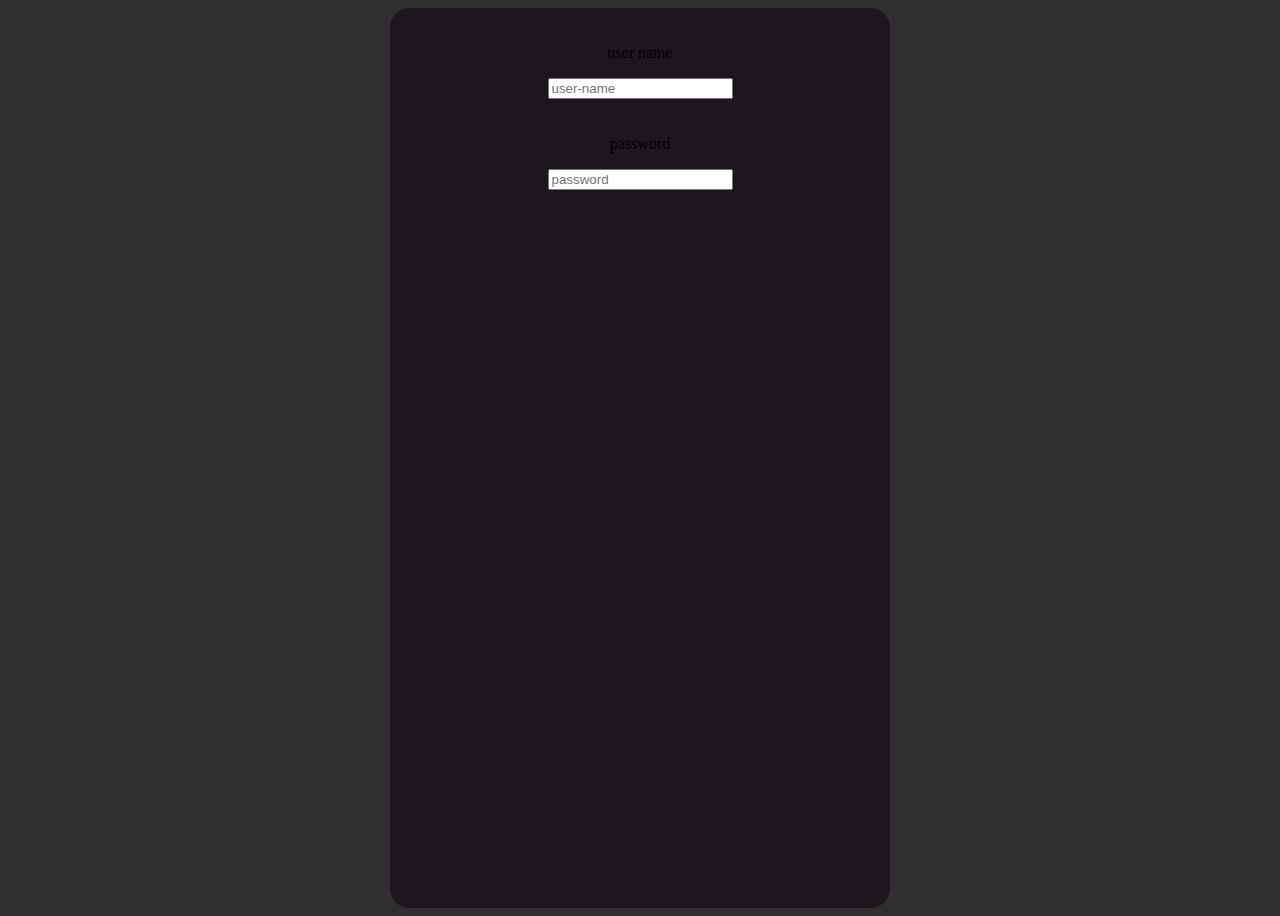
==== login.html @ fe02b4e6 "Add files via upload" ====
<!DOCTYPE html>
<html lang="en">
<head>
    <meta charset="UTF-8">
    <meta name="viewport" content="width=device-width, initial-scale=1.0">
    <title>Document</title>
    <link rel="stylesheet" href="login.css">
</head>
<body>
    
<div class="login">
    <div class="user">
    <p>user name</p>
    <input title="user-name" type="text" placeholder="user-name">
    </div>
    <div class="pas">
    <p>password</p>
  
    <input title="password" type="password" placeholder="password">

</div>
</div>

</body>
</html>
---- login.css ----
body{
    background-color: rgb(48, 46, 46);
}

.login{
    /* display: flex; */
    width: 500px;
    height: calc(100vh);
    background-color: rgb(30, 22, 31);
    margin: auto;
    border-radius: 20px;
    border-color: azure;
    justify-content: center;
    text-align: center;
    align-items: center;
}

.user{
    padding: 20px;
    margin: auto;
}
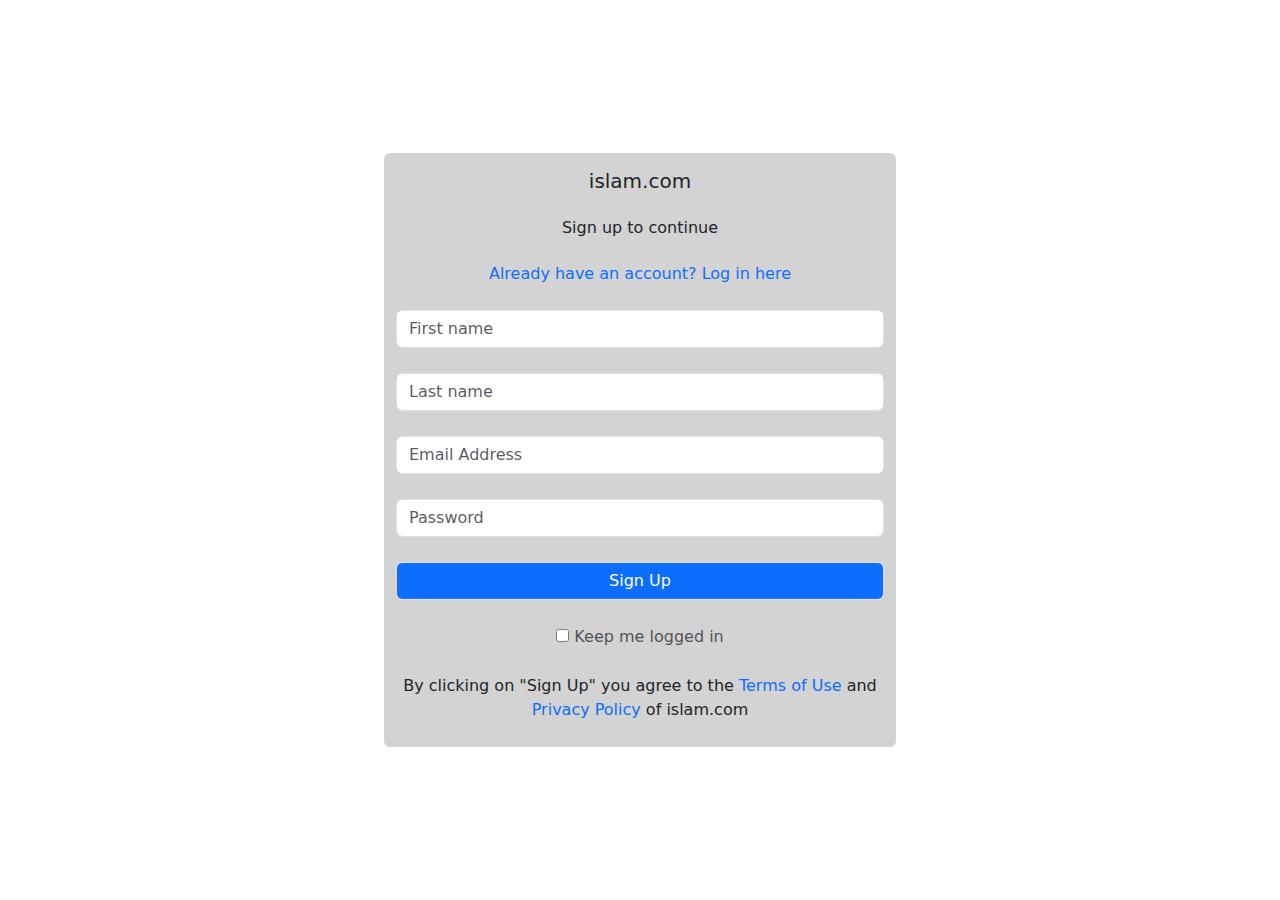
==== commit 3722a953: "Add files via upload" ====
--- a/login.html
+++ b/login.html
@@ -1,25 +1,126 @@
 <!DOCTYPE html>
-<html lang="en">
-<head>
-    <meta charset="UTF-8">
-    <meta name="viewport" content="width=device-width, initial-scale=1.0">
-    <title>Document</title>
-    <link rel="stylesheet" href="login.css">
-</head>
-<body>
+<html>
+    <head>
+        <title>Log in</title>
+        <link rel="stylesheet" href="css/bootstrap.min.css"/>
+        <link rel="stylesheet" href="css/all.min.css"/>
+        <link rel="stylesheet" href="css/bondii.css"/> 
+        <link rel="preconnect" href="https://fonts.googleapis.com"/>
+    <link rel="preconnect" href="https://fonts.gstatic.com" crossorigin/>
+    <link href="https://fonts.googleapis.com/css2?family=Roboto:ital,wght@0,500;0,700;1,100;1,300;1,400&display=swap" rel="stylesheet">
+        <link href="https://cdn.jsdelivr.net/npm/bootstrap@5.3.3/dist/css/bootstrap.min.css" rel="stylesheet">
+
+        <script src="https://cdn.jsdelivr.net/npm/bootstrap@5.3.3/dist/js/bootstrap.bundle.min.js"></script>
+        <script type="text/javascript">
+            function logIn(){
+                document.getElementById("logIn").style.display="inline-block";
+                document.getElementById("signUp").style.display = "none";
+            } 
+            function signUp(){
+                document.getElementById("logIn").style.display="none";
+                document.getElementById("signUp").style.display = "inline-block";
+            }
+            function close(){
+                document.getElementById("logIn").style.display="none";
+                document.getElementById("signUp").style.display = "none";
+            }
+        </script>
+        <style>
+            body,html{
+                width: 100%;
+            }
+            
+            #logIn{
+                display: none;
+                width: 40%;
+                position: absolute;
+                top: 50%;
+                left: 50%;
+                transform: translate(-50%,-50%);
+                background-color: lightgray;
+                
+                
+            }
+            #signUp{
+                display: inline-block;
+                width: 40%;
+                position: absolute;
+                top: 50%;
+                left: 50%;
+                transform: translate(-50%,-50%);
+                background-color: lightgray;
+                
+                
+            }
+            #signUp *,#logIn *{
+                margin-bottom: 25px;
+            }
+            a{
+                text-decoration: none;
+
+            }
+            a:hover{
+                text-decoration: underline;
+            }
+            p{
+                text-align: justify center;
+            }
+            #logIn{display: none;}
+            #forgetPassword{
+                margin-left: 10px;
+            }
+        </style>
     
-<div class="login">
-    <div class="user">
-    <p>user name</p>
-    <input title="user-name" type="text" placeholder="user-name">
-    </div>
-    <div class="pas">
-    <p>password</p>
-  
-    <input title="password" type="password" placeholder="password">
+    </head>
 
-</div>
-</div>
+    <body>
 
-</body>
+      
+
+       <div class="container text-center rounded" id="logIn">
+            <form>
+            
+                
+                <h6 class="mt-3">Log in into your account</h6>
+                <a href="#" onclick="signUp()">New to islam.com?Sign up here</a>
+                <br><br>
+                <input type="email" class="form-control" required placeholder="Email Adress"/>
+                
+                <input type="password" class="form-control" required placeholder="Password"/>
+                
+                <input type="submit" class="form-control bg-primary text-white" id="submit" value="Log In" />
+                
+                <input type="checkbox" id="staySigned" name="staySigned" />
+                
+                <label class="form-label" for="staySigned" class="text-muted">Keep me logged in</label>
+                
+                <a href="#" id="forgetPassword">Forget password?</a>
+                
+                <p> By clicking on "Log In" you agree to the <a href="#">Terms of Use</a> and <a href="#">Privacy Policy</a> of islam.com</p>
+            </form>
+
+        </div>
+        <div class="container text-center rounded" id="signUp">
+            <form>
+
+                <h5 class="mt-3 ">islam.com</h5>
+                <h6>Sign up to continue</h6>
+                <a href="#"  onclick="logIn()">Already have an account? Log in here</a>
+                <br><br>
+                <input type="text" class="form-control" placeholder="First name" required/>
+                <input type="text" class="form-control" placeholder="Last name" required/>
+                <input type="email" class="form-control" placeholder="Email Address" required/>
+                <input type="password" class="form-control" placeholder="Password" required/>
+                <input type="submit" value="Sign Up" class="form-control bg-primary text-white" />
+                <a><input type="checkbox" id="staySigned" name="staySigned"/>
+                    <label for="staySigned" class="text-muted">Keep me logged in</label>
+                </a>
+                <p> By clicking on "Sign Up" you agree to the <a href="#">Terms of Use</a> and <a href="#">Privacy Policy</a> of islam.com</p>
+            
+            </form>
+
+        </div>
+      
+
+    </body>
 </html>--- a/css/all.min.css
+++ b/css/all.min.css
@@ -0,0 +1,9 @@
+/*!
+ * Font Awesome Free 6.4.0 by @fontawesome - https://fontawesome.com
+ * License - https://fontawesome.com/license/free (Icons: CC BY 4.0, Fonts: SIL OFL 1.1, Code: MIT License)
+ * Copyright 2023 Fonticons, Inc.
+ */
+.fa{font-family:var(--fa-style-family,"Font Awesome 6 Free");font-weight:var(--fa-style,900)}.fa,.fa-brands,.fa-classic,.fa-regular,.fa-sharp,.fa-solid,.fab,.far,.fas{-moz-osx-font-smoothing:grayscale;-webkit-font-smoothing:antialiased;display:var(--fa-display,inline-block);font-style:normal;font-variant:normal;line-height:1;text-rendering:auto}.fa-classic,.fa-regular,.fa-solid,.far,.fas{font-family:"Font Awesome 6 Free"}.fa-brands,.fab{font-family:"Font Awesome 6 Brands"}.fa-1x{font-size:1em}.fa-2x{font-size:2em}.fa-3x{font-size:3em}.fa-4x{font-size:4em}.fa-5x{font-size:5em}.fa-6x{font-size:6em}.fa-7x{font-size:7em}.fa-8x{font-size:8em}.fa-9x{font-size:9em}.fa-10x{font-size:10em}.fa-2xs{font-size:.625em;line-height:.1em;vertical-align:.225em}.fa-xs{font-size:.75em;line-height:.08333em;vertical-align:.125em}.fa-sm{font-size:.875em;line-height:.07143em;vertical-align:.05357em}.fa-lg{font-size:1.25em;line-height:.05em;vertical-align:-.075em}.fa-xl{font-size:1.5em;line-height:.04167em;vertical-align:-.125em}.fa-2xl{font-size:2em;line-height:.03125em;vertical-align:-.1875em}.fa-fw{text-align:center;width:1.25em}.fa-ul{list-style-type:none;margin-left:var(--fa-li-margin,2.5em);padding-left:0}.fa-ul>li{position:relative}.fa-li{left:calc(var(--fa-li-width, 2em)*-1);position:absolute;text-align:center;width:var(--fa-li-width,2em);line-height:inherit}.fa-border{border-radius:var(--fa-border-radius,.1em);border:var(--fa-border-width,.08em) var(--fa-border-style,solid) var(--fa-border-color,#eee);padding:var(--fa-border-padding,.2em .25em .15em)}.fa-pull-left{float:left;margin-right:var(--fa-pull-margin,.3em)}.fa-pull-right{float:right;margin-left:var(--fa-pull-margin,.3em)}.fa-beat{-webkit-animation-name:fa-beat;animation-name:fa-beat;-webkit-animation-delay:var(--fa-animation-delay,0s);animation-delay:var(--fa-animation-delay,0s);-webkit-animation-direction:var(--fa-animation-direction,normal);animation-direction:var(--fa-animation-direction,normal);-webkit-animation-duration:var(--fa-animation-duration,1s);animation-duration:var(--fa-animation-duration,1s);-webkit-animation-iteration-count:var(--fa-animation-iteration-count,infinite);animation-iteration-count:var(--fa-animation-iteration-count,infinite);-webkit-animation-timing-function:var(--fa-animation-timing,ease-in-out);animation-timing-function:var(--fa-animation-timing,ease-in-out)}.fa-bounce{-webkit-animation-name:fa-bounce;animation-name:fa-bounce;-webkit-animation-delay:var(--fa-animation-delay,0s);animation-delay:var(--fa-animation-delay,0s);-webkit-animation-direction:var(--fa-animation-direction,normal);animation-direction:var(--fa-animation-direction,normal);-webkit-animation-duration:var(--fa-animation-duration,1s);animation-duration:var(--fa-animation-duration,1s);-webkit-animation-iteration-count:var(--fa-animation-iteration-count,infinite);animation-iteration-count:var(--fa-animation-iteration-count,infinite);-webkit-animation-timing-function:var(--fa-animation-timing,cubic-bezier(.28,.84,.42,1));animation-timing-function:var(--fa-animation-timing,cubic-bezier(.28,.84,.42,1))}.fa-fade{-webkit-animation-name:fa-fade;animation-name:fa-fade;-webkit-animation-iteration-count:var(--fa-animation-iteration-count,infinite);animation-iteration-count:var(--fa-animation-iteration-count,infinite);-webkit-animation-timing-function:var(--fa-animation-timing,cubic-bezier(.4,0,.6,1));animation-timing-function:var(--fa-animation-timing,cubic-bezier(.4,0,.6,1))}.fa-beat-fade,.fa-fade{-webkit-animation-delay:var(--fa-animation-delay,0s);animation-delay:var(--fa-animation-delay,0s);-webkit-animation-direction:var(--fa-animation-direction,normal);animation-direction:var(--fa-animation-direction,normal);-webkit-animation-duration:var(--fa-animation-duration,1s);animation-duration:var(--fa-animation-duration,1s)}.fa-beat-fade{-webkit-animation-name:fa-beat-fade;animation-name:fa-beat-fade;-webkit-animation-iteration-count:var(--fa-animation-iteration-count,infinite);animation-iteration-count:var(--fa-animation-iteration-count,infinite);-webkit-animation-timing-function:var(--fa-animation-timing,cubic-bezier(.4,0,.6,1));animation-timing-function:var(--fa-animation-timing,cubic-bezier(.4,0,.6,1))}.fa-flip{-webkit-animation-name:fa-flip;animation-name:fa-flip;-webkit-animation-delay:var(--fa-animation-delay,0s);animation-delay:var(--fa-animation-delay,0s);-webkit-animation-direction:var(--fa-animation-direction,normal);animation-direction:var(--fa-animation-direction,normal);-webkit-animation-duration:var(--fa-animation-duration,1s);animation-duration:var(--fa-animation-duration,1s);-webkit-animation-iteration-count:var(--fa-animation-iteration-count,infinite);animation-iteration-count:var(--fa-animation-iteration-count,infinite);-webkit-animation-timing-function:var(--fa-animation-timing,ease-in-out);animation-timing-function:var(--fa-animation-timing,ease-in-out)}.fa-shake{-webkit-animation-name:fa-shake;animation-name:fa-shake;-webkit-animation-duration:var(--fa-animation-duration,1s);animation-duration:var(--fa-animation-duration,1s);-webkit-animation-iteration-count:var(--fa-animation-iteration-count,infinite);animation-iteration-count:var(--fa-animation-iteration-count,infinite);-webkit-animation-timing-function:var(--fa-animation-timing,linear);animation-timing-function:var(--fa-animation-timing,linear)}.fa-shake,.fa-spin{-webkit-animation-delay:var(--fa-animation-delay,0s);animation-delay:var(--fa-animation-delay,0s);-webkit-animation-direction:var(--fa-animation-direction,normal);animation-direction:var(--fa-animation-direction,normal)}.fa-spin{-webkit-animation-name:fa-spin;animation-name:fa-spin;-webkit-animation-duration:var(--fa-animation-duration,2s);animation-duration:var(--fa-animation-duration,2s);-webkit-animation-iteration-count:var(--fa-animation-iteration-count,infinite);animation-iteration-count:var(--fa-animation-iteration-count,infinite);-webkit-animation-timing-function:var(--fa-animation-timing,linear);animation-timing-function:var(--fa-animation-timing,linear)}.fa-spin-reverse{--fa-animation-direction:reverse}.fa-pulse,.fa-spin-pulse{-webkit-animation-name:fa-spin;animation-name:fa-spin;-webkit-animation-direction:var(--fa-animation-direction,normal);animation-direction:var(--fa-animation-direction,normal);-webkit-animation-duration:var(--fa-animation-duration,1s);animation-duration:var(--fa-animation-duration,1s);-webkit-animation-iteration-count:var(--fa-animation-iteration-count,infinite);animation-iteration-count:var(--fa-animation-iteration-count,infinite);-webkit-animation-timing-function:var(--fa-animation-timing,steps(8));animation-timing-function:var(--fa-animation-timing,steps(8))}@media (prefers-reduced-motion:reduce){.fa-beat,.fa-beat-fade,.fa-bounce,.fa-fade,.fa-flip,.fa-pulse,.fa-shake,.fa-spin,.fa-spin-pulse{-webkit-animation-delay:-1ms;animation-delay:-1ms;-webkit-animation-duration:1ms;animation-duration:1ms;-webkit-animation-iteration-count:1;animation-iteration-count:1;-webkit-transition-delay:0s;transition-delay:0s;-webkit-transition-duration:0s;transition-duration:0s}}@-webkit-keyframes fa-beat{0%,90%{-webkit-transform:scale(1);transform:scale(1)}45%{-webkit-transform:scale(var(--fa-beat-scale,1.25));transform:scale(var(--fa-beat-scale,1.25))}}@keyframes fa-beat{0%,90%{-webkit-transform:scale(1);transform:scale(1)}45%{-webkit-transform:scale(var(--fa-beat-scale,1.25));transform:scale(var(--fa-beat-scale,1.25))}}@-webkit-keyframes fa-bounce{0%{-webkit-transform:scale(1) translateY(0);transform:scale(1) translateY(0)}10%{-webkit-transform:scale(var(--fa-bounce-start-scale-x,1.1),var(--fa-bounce-start-scale-y,.9)) translateY(0);transform:scale(var(--fa-bounce-start-scale-x,1.1),var(--fa-bounce-start-scale-y,.9)) translateY(0)}30%{-webkit-transform:scale(var(--fa-bounce-jump-scale-x,.9),var(--fa-bounce-jump-scale-y,1.1)) translateY(var(--fa-bounce-height,-.5em));transform:scale(var(--fa-bounce-jump-scale-x,.9),var(--fa-bounce-jump-scale-y,1.1)) translateY(var(--fa-bounce-height,-.5em))}50%{-webkit-transform:scale(var(--fa-bounce-land-scale-x,1.05),var(--fa-bounce-land-scale-y,.95)) translateY(0);transform:scale(var(--fa-bounce-land-scale-x,1.05),var(--fa-bounce-land-scale-y,.95)) translateY(0)}57%{-webkit-transform:scale(1) translateY(var(--fa-bounce-rebound,-.125em));transform:scale(1) translateY(var(--fa-bounce-rebound,-.125em))}64%{-webkit-transform:scale(1) translateY(0);transform:scale(1) translateY(0)}to{-webkit-transform:scale(1) translateY(0);transform:scale(1) translateY(0)}}@keyframes fa-bounce{0%{-webkit-transform:scale(1) translateY(0);transform:scale(1) translateY(0)}10%{-webkit-transform:scale(var(--fa-bounce-start-scale-x,1.1),var(--fa-bounce-start-scale-y,.9)) translateY(0);transform:scale(var(--fa-bounce-start-scale-x,1.1),var(--fa-bounce-start-scale-y,.9)) translateY(0)}30%{-webkit-transform:scale(var(--fa-bounce-jump-scale-x,.9),var(--fa-bounce-jump-scale-y,1.1)) translateY(var(--fa-bounce-height,-.5em));transform:scale(var(--fa-bounce-jump-scale-x,.9),var(--fa-bounce-jump-scale-y,1.1)) translateY(var(--fa-bounce-height,-.5em))}50%{-webkit-transform:scale(var(--fa-bounce-land-scale-x,1.05),var(--fa-bounce-land-scale-y,.95)) translateY(0);transform:scale(var(--fa-bounce-land-scale-x,1.05),var(--fa-bounce-land-scale-y,.95)) translateY(0)}57%{-webkit-transform:scale(1) translateY(var(--fa-bounce-rebound,-.125em));transform:scale(1) translateY(var(--fa-bounce-rebound,-.125em))}64%{-webkit-transform:scale(1) translateY(0);transform:scale(1) translateY(0)}to{-webkit-transform:scale(1) translateY(0);transform:scale(1) translateY(0)}}@-webkit-keyframes fa-fade{50%{opacity:var(--fa-fade-opacity,.4)}}@keyframes fa-fade{50%{opacity:var(--fa-fade-opacity,.4)}}@-webkit-keyframes fa-beat-fade{0%,to{opacity:var(--fa-beat-fade-opacity,.4);-webkit-transform:scale(1);transform:scale(1)}50%{opacity:1;-webkit-transform:scale(var(--fa-beat-fade-scale,1.125));transform:scale(var(--fa-beat-fade-scale,1.125))}}@keyframes fa-beat-fade{0%,to{opacity:var(--fa-beat-fade-opacity,.4);-webkit-transform:scale(1);transform:scale(1)}50%{opacity:1;-webkit-transform:scale(var(--fa-beat-fade-scale,1.125));transform:scale(var(--fa-beat-fade-scale,1.125))}}@-webkit-keyframes fa-flip{50%{-webkit-transform:rotate3d(var(--fa-flip-x,0),var(--fa-flip-y,1),var(--fa-flip-z,0),var(--fa-flip-angle,-180deg));transform:rotate3d(var(--fa-flip-x,0),var(--fa-flip-y,1),var(--fa-flip-z,0),var(--fa-flip-angle,-180deg))}}@keyframes fa-flip{50%{-webkit-transform:rotate3d(var(--fa-flip-x,0),var(--fa-flip-y,1),var(--fa-flip-z,0),var(--fa-flip-angle,-180deg));transform:rotate3d(var(--fa-flip-x,0),var(--fa-flip-y,1),var(--fa-flip-z,0),var(--fa-flip-angle,-180deg))}}@-webkit-keyframes fa-shake{0%{-webkit-transform:rotate(-15deg);transform:rotate(-15deg)}4%{-webkit-transform:rotate(15deg);transform:rotate(15deg)}8%,24%{-webkit-transform:rotate(-18deg);transform:rotate(-18deg)}12%,28%{-webkit-transform:rotate(18deg);transform:rotate(18deg)}16%{-webkit-transform:rotate(-22deg);transform:rotate(-22deg)}20%{-webkit-transform:rotate(22deg);transform:rotate(22deg)}32%{-webkit-transform:rotate(-12deg);transform:rotate(-12deg)}36%{-webkit-transform:rotate(12deg);transform:rotate(12deg)}40%,to{-webkit-transform:rotate(0deg);transform:rotate(0deg)}}@keyframes fa-shake{0%{-webkit-transform:rotate(-15deg);transform:rotate(-15deg)}4%{-webkit-transform:rotate(15deg);transform:rotate(15deg)}8%,24%{-webkit-transform:rotate(-18deg);transform:rotate(-18deg)}12%,28%{-webkit-transform:rotate(18deg);transform:rotate(18deg)}16%{-webkit-transform:rotate(-22deg);transform:rotate(-22deg)}20%{-webkit-transform:rotate(22deg);transform:rotate(22deg)}32%{-webkit-transform:rotate(-12deg);transform:rotate(-12deg)}36%{-webkit-transform:rotate(12deg);transform:rotate(12deg)}40%,to{-webkit-transform:rotate(0deg);transform:rotate(0deg)}}@-webkit-keyframes fa-spin{0%{-webkit-transform:rotate(0deg);transform:rotate(0deg)}to{-webkit-transform:rotate(1turn);transform:rotate(1turn)}}@keyframes fa-spin{0%{-webkit-transform:rotate(0deg);transform:rotate(0deg)}to{-webkit-transform:rotate(1turn);transform:rotate(1turn)}}.fa-rotate-90{-webkit-transform:rotate(90deg);transform:rotate(90deg)}.fa-rotate-180{-webkit-transform:rotate(180deg);transform:rotate(180deg)}.fa-rotate-270{-webkit-transform:rotate(270deg);transform:rotate(270deg)}.fa-flip-horizontal{-webkit-transform:scaleX(-1);transform:scaleX(-1)}.fa-flip-vertical{-webkit-transform:scaleY(-1);transform:scaleY(-1)}.fa-flip-both,.fa-flip-horizontal.fa-flip-vertical{-webkit-transform:scale(-1);transform:scale(-1)}.fa-rotate-by{-webkit-transform:rotate(var(--fa-rotate-angle,none));transform:rotate(var(--fa-rotate-angle,none))}.fa-stack{display:inline-block;height:2em;line-height:2em;position:relative;vertical-align:middle;width:2.5em}.fa-stack-1x,.fa-stack-2x{left:0;position:absolute;text-align:center;width:100%;z-index:var(--fa-stack-z-index,auto)}.fa-stack-1x{line-height:inherit}.fa-stack-2x{font-size:2em}.fa-inverse{color:var(--fa-inverse,#fff)}
+
+.fa-0:before{content:"\30"}.fa-1:before{content:"\31"}.fa-2:before{content:"\32"}.fa-3:before{content:"\33"}.fa-4:before{content:"\34"}.fa-5:before{content:"\35"}.fa-6:before{content:"\36"}.fa-7:before{content:"\37"}.fa-8:before{content:"\38"}.fa-9:before{content:"\39"}.fa-fill-drip:before{content:"\f576"}.fa-arrows-to-circle:before{content:"\e4bd"}.fa-chevron-circle-right:before,.fa-circle-chevron-right:before{content:"\f138"}.fa-at:before{content:"\40"}.fa-trash-alt:before,.fa-trash-can:before{content:"\f2ed"}.fa-text-height:before{content:"\f034"}.fa-user-times:before,.fa-user-xmark:before{content:"\f235"}.fa-stethoscope:before{content:"\f0f1"}.fa-comment-alt:before,.fa-message:before{content:"\f27a"}.fa-info:before{content:"\f129"}.fa-compress-alt:before,.fa-down-left-and-up-right-to-center:before{content:"\f422"}.fa-explosion:before{content:"\e4e9"}.fa-file-alt:before,.fa-file-lines:before,.fa-file-text:before{content:"\f15c"}.fa-wave-square:before{content:"\f83e"}.fa-ring:before{content:"\f70b"}.fa-building-un:before{content:"\e4d9"}.fa-dice-three:before{content:"\f527"}.fa-calendar-alt:before,.fa-calendar-days:before{content:"\f073"}.fa-anchor-circle-check:before{content:"\e4aa"}.fa-building-circle-arrow-right:before{content:"\e4d1"}.fa-volleyball-ball:before,.fa-volleyball:before{content:"\f45f"}.fa-arrows-up-to-line:before{content:"\e4c2"}.fa-sort-desc:before,.fa-sort-down:before{content:"\f0dd"}.fa-circle-minus:before,.fa-minus-circle:before{content:"\f056"}.fa-door-open:before{content:"\f52b"}.fa-right-from-bracket:before,.fa-sign-out-alt:before{content:"\f2f5"}.fa-atom:before{content:"\f5d2"}.fa-soap:before{content:"\e06e"}.fa-heart-music-camera-bolt:before,.fa-icons:before{content:"\f86d"}.fa-microphone-alt-slash:before,.fa-microphone-lines-slash:before{content:"\f539"}.fa-bridge-circle-check:before{content:"\e4c9"}.fa-pump-medical:before{content:"\e06a"}.fa-fingerprint:before{content:"\f577"}.fa-hand-point-right:before{content:"\f0a4"}.fa-magnifying-glass-location:before,.fa-search-location:before{content:"\f689"}.fa-forward-step:before,.fa-step-forward:before{content:"\f051"}.fa-face-smile-beam:before,.fa-smile-beam:before{content:"\f5b8"}.fa-flag-checkered:before{content:"\f11e"}.fa-football-ball:before,.fa-football:before{content:"\f44e"}.fa-school-circle-exclamation:before{content:"\e56c"}.fa-crop:before{content:"\f125"}.fa-angle-double-down:before,.fa-angles-down:before{content:"\f103"}.fa-users-rectangle:before{content:"\e594"}.fa-people-roof:before{content:"\e537"}.fa-people-line:before{content:"\e534"}.fa-beer-mug-empty:before,.fa-beer:before{content:"\f0fc"}.fa-diagram-predecessor:before{content:"\e477"}.fa-arrow-up-long:before,.fa-long-arrow-up:before{content:"\f176"}.fa-burn:before,.fa-fire-flame-simple:before{content:"\f46a"}.fa-male:before,.fa-person:before{content:"\f183"}.fa-laptop:before{content:"\f109"}.fa-file-csv:before{content:"\f6dd"}.fa-menorah:before{content:"\f676"}.fa-truck-plane:before{content:"\e58f"}.fa-record-vinyl:before{content:"\f8d9"}.fa-face-grin-stars:before,.fa-grin-stars:before{content:"\f587"}.fa-bong:before{content:"\f55c"}.fa-pastafarianism:before,.fa-spaghetti-monster-flying:before{content:"\f67b"}.fa-arrow-down-up-across-line:before{content:"\e4af"}.fa-spoon:before,.fa-utensil-spoon:before{content:"\f2e5"}.fa-jar-wheat:before{content:"\e517"}.fa-envelopes-bulk:before,.fa-mail-bulk:before{content:"\f674"}.fa-file-circle-exclamation:before{content:"\e4eb"}.fa-circle-h:before,.fa-hospital-symbol:before{content:"\f47e"}.fa-pager:before{content:"\f815"}.fa-address-book:before,.fa-contact-book:before{content:"\f2b9"}.fa-strikethrough:before{content:"\f0cc"}.fa-k:before{content:"\4b"}.fa-landmark-flag:before{content:"\e51c"}.fa-pencil-alt:before,.fa-pencil:before{content:"\f303"}.fa-backward:before{content:"\f04a"}.fa-caret-right:before{content:"\f0da"}.fa-comments:before{content:"\f086"}.fa-file-clipboard:before,.fa-paste:before{content:"\f0ea"}.fa-code-pull-request:before{content:"\e13c"}.fa-clipboard-list:before{content:"\f46d"}.fa-truck-loading:before,.fa-truck-ramp-box:before{content:"\f4de"}.fa-user-check:before{content:"\f4fc"}.fa-vial-virus:before{content:"\e597"}.fa-sheet-plastic:before{content:"\e571"}.fa-blog:before{content:"\f781"}.fa-user-ninja:before{content:"\f504"}.fa-person-arrow-up-from-line:before{content:"\e539"}.fa-scroll-torah:before,.fa-torah:before{content:"\f6a0"}.fa-broom-ball:before,.fa-quidditch-broom-ball:before,.fa-quidditch:before{content:"\f458"}.fa-toggle-off:before{content:"\f204"}.fa-archive:before,.fa-box-archive:before{content:"\f187"}.fa-person-drowning:before{content:"\e545"}.fa-arrow-down-9-1:before,.fa-sort-numeric-desc:before,.fa-sort-numeric-down-alt:before{content:"\f886"}.fa-face-grin-tongue-squint:before,.fa-grin-tongue-squint:before{content:"\f58a"}.fa-spray-can:before{content:"\f5bd"}.fa-truck-monster:before{content:"\f63b"}.fa-w:before{content:"\57"}.fa-earth-africa:before,.fa-globe-africa:before{content:"\f57c"}.fa-rainbow:before{content:"\f75b"}.fa-circle-notch:before{content:"\f1ce"}.fa-tablet-alt:before,.fa-tablet-screen-button:before{content:"\f3fa"}.fa-paw:before{content:"\f1b0"}.fa-cloud:before{content:"\f0c2"}.fa-trowel-bricks:before{content:"\e58a"}.fa-face-flushed:before,.fa-flushed:before{content:"\f579"}.fa-hospital-user:before{content:"\f80d"}.fa-tent-arrow-left-right:before{content:"\e57f"}.fa-gavel:before,.fa-legal:before{content:"\f0e3"}.fa-binoculars:before{content:"\f1e5"}.fa-microphone-slash:before{content:"\f131"}.fa-box-tissue:before{content:"\e05b"}.fa-motorcycle:before{content:"\f21c"}.fa-bell-concierge:before,.fa-concierge-bell:before{content:"\f562"}.fa-pen-ruler:before,.fa-pencil-ruler:before{content:"\f5ae"}.fa-people-arrows-left-right:before,.fa-people-arrows:before{content:"\e068"}.fa-mars-and-venus-burst:before{content:"\e523"}.fa-caret-square-right:before,.fa-square-caret-right:before{content:"\f152"}.fa-cut:before,.fa-scissors:before{content:"\f0c4"}.fa-sun-plant-wilt:before{content:"\e57a"}.fa-toilets-portable:before{content:"\e584"}.fa-hockey-puck:before{content:"\f453"}.fa-table:before{content:"\f0ce"}.fa-magnifying-glass-arrow-right:before{content:"\e521"}.fa-digital-tachograph:before,.fa-tachograph-digital:before{content:"\f566"}.fa-users-slash:before{content:"\e073"}.fa-clover:before{content:"\e139"}.fa-mail-reply:before,.fa-reply:before{content:"\f3e5"}.fa-star-and-crescent:before{content:"\f699"}.fa-house-fire:before{content:"\e50c"}.fa-minus-square:before,.fa-square-minus:before{content:"\f146"}.fa-helicopter:before{content:"\f533"}.fa-compass:before{content:"\f14e"}.fa-caret-square-down:before,.fa-square-caret-down:before{content:"\f150"}.fa-file-circle-question:before{content:"\e4ef"}.fa-laptop-code:before{content:"\f5fc"}.fa-swatchbook:before{content:"\f5c3"}.fa-prescription-bottle:before{content:"\f485"}.fa-bars:before,.fa-navicon:before{content:"\f0c9"}.fa-people-group:before{content:"\e533"}.fa-hourglass-3:before,.fa-hourglass-end:before{content:"\f253"}.fa-heart-broken:before,.fa-heart-crack:before{content:"\f7a9"}.fa-external-link-square-alt:before,.fa-square-up-right:before{content:"\f360"}.fa-face-kiss-beam:before,.fa-kiss-beam:before{content:"\f597"}.fa-film:before{content:"\f008"}.fa-ruler-horizontal:before{content:"\f547"}.fa-people-robbery:before{content:"\e536"}.fa-lightbulb:before{content:"\f0eb"}.fa-caret-left:before{content:"\f0d9"}.fa-circle-exclamation:before,.fa-exclamation-circle:before{content:"\f06a"}.fa-school-circle-xmark:before{content:"\e56d"}.fa-arrow-right-from-bracket:before,.fa-sign-out:before{content:"\f08b"}.fa-chevron-circle-down:before,.fa-circle-chevron-down:before{content:"\f13a"}.fa-unlock-alt:before,.fa-unlock-keyhole:before{content:"\f13e"}.fa-cloud-showers-heavy:before{content:"\f740"}.fa-headphones-alt:before,.fa-headphones-simple:before{content:"\f58f"}.fa-sitemap:before{content:"\f0e8"}.fa-circle-dollar-to-slot:before,.fa-donate:before{content:"\f4b9"}.fa-memory:before{content:"\f538"}.fa-road-spikes:before{content:"\e568"}.fa-fire-burner:before{content:"\e4f1"}.fa-flag:before{content:"\f024"}.fa-hanukiah:before{content:"\f6e6"}.fa-feather:before{content:"\f52d"}.fa-volume-down:before,.fa-volume-low:before{content:"\f027"}.fa-comment-slash:before{content:"\f4b3"}.fa-cloud-sun-rain:before{content:"\f743"}.fa-compress:before{content:"\f066"}.fa-wheat-alt:before,.fa-wheat-awn:before{content:"\e2cd"}.fa-ankh:before{content:"\f644"}.fa-hands-holding-child:before{content:"\e4fa"}.fa-asterisk:before{content:"\2a"}.fa-check-square:before,.fa-square-check:before{content:"\f14a"}.fa-peseta-sign:before{content:"\e221"}.fa-header:before,.fa-heading:before{content:"\f1dc"}.fa-ghost:before{content:"\f6e2"}.fa-list-squares:before,.fa-list:before{content:"\f03a"}.fa-phone-square-alt:before,.fa-square-phone-flip:before{content:"\f87b"}.fa-cart-plus:before{content:"\f217"}.fa-gamepad:before{content:"\f11b"}.fa-circle-dot:before,.fa-dot-circle:before{content:"\f192"}.fa-dizzy:before,.fa-face-dizzy:before{content:"\f567"}.fa-egg:before{content:"\f7fb"}.fa-house-medical-circle-xmark:before{content:"\e513"}.fa-campground:before{content:"\f6bb"}.fa-folder-plus:before{content:"\f65e"}.fa-futbol-ball:before,.fa-futbol:before,.fa-soccer-ball:before{content:"\f1e3"}.fa-paint-brush:before,.fa-paintbrush:before{content:"\f1fc"}.fa-lock:before{content:"\f023"}.fa-gas-pump:before{content:"\f52f"}.fa-hot-tub-person:before,.fa-hot-tub:before{content:"\f593"}.fa-map-location:before,.fa-map-marked:before{content:"\f59f"}.fa-house-flood-water:before{content:"\e50e"}.fa-tree:before{content:"\f1bb"}.fa-bridge-lock:before{content:"\e4cc"}.fa-sack-dollar:before{content:"\f81d"}.fa-edit:before,.fa-pen-to-square:before{content:"\f044"}.fa-car-side:before{content:"\f5e4"}.fa-share-alt:before,.fa-share-nodes:before{content:"\f1e0"}.fa-heart-circle-minus:before{content:"\e4ff"}.fa-hourglass-2:before,.fa-hourglass-half:before{content:"\f252"}.fa-microscope:before{content:"\f610"}.fa-sink:before{content:"\e06d"}.fa-bag-shopping:before,.fa-shopping-bag:before{content:"\f290"}.fa-arrow-down-z-a:before,.fa-sort-alpha-desc:before,.fa-sort-alpha-down-alt:before{content:"\f881"}.fa-mitten:before{content:"\f7b5"}.fa-person-rays:before{content:"\e54d"}.fa-users:before{content:"\f0c0"}.fa-eye-slash:before{content:"\f070"}.fa-flask-vial:before{content:"\e4f3"}.fa-hand-paper:before,.fa-hand:before{content:"\f256"}.fa-om:before{content:"\f679"}.fa-worm:before{content:"\e599"}.fa-house-circle-xmark:before{content:"\e50b"}.fa-plug:before{content:"\f1e6"}.fa-chevron-up:before{content:"\f077"}.fa-hand-spock:before{content:"\f259"}.fa-stopwatch:before{content:"\f2f2"}.fa-face-kiss:before,.fa-kiss:before{content:"\f596"}.fa-bridge-circle-xmark:before{content:"\e4cb"}.fa-face-grin-tongue:before,.fa-grin-tongue:before{content:"\f589"}.fa-chess-bishop:before{content:"\f43a"}.fa-face-grin-wink:before,.fa-grin-wink:before{content:"\f58c"}.fa-deaf:before,.fa-deafness:before,.fa-ear-deaf:before,.fa-hard-of-hearing:before{content:"\f2a4"}.fa-road-circle-check:before{content:"\e564"}.fa-dice-five:before{content:"\f523"}.fa-rss-square:before,.fa-square-rss:before{content:"\f143"}.fa-land-mine-on:before{content:"\e51b"}.fa-i-cursor:before{content:"\f246"}.fa-stamp:before{content:"\f5bf"}.fa-stairs:before{content:"\e289"}.fa-i:before{content:"\49"}.fa-hryvnia-sign:before,.fa-hryvnia:before{content:"\f6f2"}.fa-pills:before{content:"\f484"}.fa-face-grin-wide:before,.fa-grin-alt:before{content:"\f581"}.fa-tooth:before{content:"\f5c9"}.fa-v:before{content:"\56"}.fa-bangladeshi-taka-sign:before{content:"\e2e6"}.fa-bicycle:before{content:"\f206"}.fa-rod-asclepius:before,.fa-rod-snake:before,.fa-staff-aesculapius:before,.fa-staff-snake:before{content:"\e579"}.fa-head-side-cough-slash:before{content:"\e062"}.fa-ambulance:before,.fa-truck-medical:before{content:"\f0f9"}.fa-wheat-awn-circle-exclamation:before{content:"\e598"}.fa-snowman:before{content:"\f7d0"}.fa-mortar-pestle:before{content:"\f5a7"}.fa-road-barrier:before{content:"\e562"}.fa-school:before{content:"\f549"}.fa-igloo:before{content:"\f7ae"}.fa-joint:before{content:"\f595"}.fa-angle-right:before{content:"\f105"}.fa-horse:before{content:"\f6f0"}.fa-q:before{content:"\51"}.fa-g:before{content:"\47"}.fa-notes-medical:before{content:"\f481"}.fa-temperature-2:before,.fa-temperature-half:before,.fa-thermometer-2:before,.fa-thermometer-half:before{content:"\f2c9"}.fa-dong-sign:before{content:"\e169"}.fa-capsules:before{content:"\f46b"}.fa-poo-bolt:before,.fa-poo-storm:before{content:"\f75a"}.fa-face-frown-open:before,.fa-frown-open:before{content:"\f57a"}.fa-hand-point-up:before{content:"\f0a6"}.fa-money-bill:before{content:"\f0d6"}.fa-bookmark:before{content:"\f02e"}.fa-align-justify:before{content:"\f039"}.fa-umbrella-beach:before{content:"\f5ca"}.fa-helmet-un:before{content:"\e503"}.fa-bullseye:before{content:"\f140"}.fa-bacon:before{content:"\f7e5"}.fa-hand-point-down:before{content:"\f0a7"}.fa-arrow-up-from-bracket:before{content:"\e09a"}.fa-folder-blank:before,.fa-folder:before{content:"\f07b"}.fa-file-medical-alt:before,.fa-file-waveform:before{content:"\f478"}.fa-radiation:before{content:"\f7b9"}.fa-chart-simple:before{content:"\e473"}.fa-mars-stroke:before{content:"\f229"}.fa-vial:before{content:"\f492"}.fa-dashboard:before,.fa-gauge-med:before,.fa-gauge:before,.fa-tachometer-alt-average:before{content:"\f624"}.fa-magic-wand-sparkles:before,.fa-wand-magic-sparkles:before{content:"\e2ca"}.fa-e:before{content:"\45"}.fa-pen-alt:before,.fa-pen-clip:before{content:"\f305"}.fa-bridge-circle-exclamation:before{content:"\e4ca"}.fa-user:before{content:"\f007"}.fa-school-circle-check:before{content:"\e56b"}.fa-dumpster:before{content:"\f793"}.fa-shuttle-van:before,.fa-van-shuttle:before{content:"\f5b6"}.fa-building-user:before{content:"\e4da"}.fa-caret-square-left:before,.fa-square-caret-left:before{content:"\f191"}.fa-highlighter:before{content:"\f591"}.fa-key:before{content:"\f084"}.fa-bullhorn:before{content:"\f0a1"}.fa-globe:before{content:"\f0ac"}.fa-synagogue:before{content:"\f69b"}.fa-person-half-dress:before{content:"\e548"}.fa-road-bridge:before{content:"\e563"}.fa-location-arrow:before{content:"\f124"}.fa-c:before{content:"\43"}.fa-tablet-button:before{content:"\f10a"}.fa-building-lock:before{content:"\e4d6"}.fa-pizza-slice:before{content:"\f818"}.fa-money-bill-wave:before{content:"\f53a"}.fa-area-chart:before,.fa-chart-area:before{content:"\f1fe"}.fa-house-flag:before{content:"\e50d"}.fa-person-circle-minus:before{content:"\e540"}.fa-ban:before,.fa-cancel:before{content:"\f05e"}.fa-camera-rotate:before{content:"\e0d8"}.fa-air-freshener:before,.fa-spray-can-sparkles:before{content:"\f5d0"}.fa-star:before{content:"\f005"}.fa-repeat:before{content:"\f363"}.fa-cross:before{content:"\f654"}.fa-box:before{content:"\f466"}.fa-venus-mars:before{content:"\f228"}.fa-arrow-pointer:before,.fa-mouse-pointer:before{content:"\f245"}.fa-expand-arrows-alt:before,.fa-maximize:before{content:"\f31e"}.fa-charging-station:before{content:"\f5e7"}.fa-shapes:before,.fa-triangle-circle-square:before{content:"\f61f"}.fa-random:before,.fa-shuffle:before{content:"\f074"}.fa-person-running:before,.fa-running:before{content:"\f70c"}.fa-mobile-retro:before{content:"\e527"}.fa-grip-lines-vertical:before{content:"\f7a5"}.fa-spider:before{content:"\f717"}.fa-hands-bound:before{content:"\e4f9"}.fa-file-invoice-dollar:before{content:"\f571"}.fa-plane-circle-exclamation:before{content:"\e556"}.fa-x-ray:before{content:"\f497"}.fa-spell-check:before{content:"\f891"}.fa-slash:before{content:"\f715"}.fa-computer-mouse:before,.fa-mouse:before{content:"\f8cc"}.fa-arrow-right-to-bracket:before,.fa-sign-in:before{content:"\f090"}.fa-shop-slash:before,.fa-store-alt-slash:before{content:"\e070"}.fa-server:before{content:"\f233"}.fa-virus-covid-slash:before{content:"\e4a9"}.fa-shop-lock:before{content:"\e4a5"}.fa-hourglass-1:before,.fa-hourglass-start:before{content:"\f251"}.fa-blender-phone:before{content:"\f6b6"}.fa-building-wheat:before{content:"\e4db"}.fa-person-breastfeeding:before{content:"\e53a"}.fa-right-to-bracket:before,.fa-sign-in-alt:before{content:"\f2f6"}.fa-venus:before{content:"\f221"}.fa-passport:before{content:"\f5ab"}.fa-heart-pulse:before,.fa-heartbeat:before{content:"\f21e"}.fa-people-carry-box:before,.fa-people-carry:before{content:"\f4ce"}.fa-temperature-high:before{content:"\f769"}.fa-microchip:before{content:"\f2db"}.fa-crown:before{content:"\f521"}.fa-weight-hanging:before{content:"\f5cd"}.fa-xmarks-lines:before{content:"\e59a"}.fa-file-prescription:before{content:"\f572"}.fa-weight-scale:before,.fa-weight:before{content:"\f496"}.fa-user-friends:before,.fa-user-group:before{content:"\f500"}.fa-arrow-up-a-z:before,.fa-sort-alpha-up:before{content:"\f15e"}.fa-chess-knight:before{content:"\f441"}.fa-face-laugh-squint:before,.fa-laugh-squint:before{content:"\f59b"}.fa-wheelchair:before{content:"\f193"}.fa-arrow-circle-up:before,.fa-circle-arrow-up:before{content:"\f0aa"}.fa-toggle-on:before{content:"\f205"}.fa-person-walking:before,.fa-walking:before{content:"\f554"}.fa-l:before{content:"\4c"}.fa-fire:before{content:"\f06d"}.fa-bed-pulse:before,.fa-procedures:before{content:"\f487"}.fa-shuttle-space:before,.fa-space-shuttle:before{content:"\f197"}.fa-face-laugh:before,.fa-laugh:before{content:"\f599"}.fa-folder-open:before{content:"\f07c"}.fa-heart-circle-plus:before{content:"\e500"}.fa-code-fork:before{content:"\e13b"}.fa-city:before{content:"\f64f"}.fa-microphone-alt:before,.fa-microphone-lines:before{content:"\f3c9"}.fa-pepper-hot:before{content:"\f816"}.fa-unlock:before{content:"\f09c"}.fa-colon-sign:before{content:"\e140"}.fa-headset:before{content:"\f590"}.fa-store-slash:before{content:"\e071"}.fa-road-circle-xmark:before{content:"\e566"}.fa-user-minus:before{content:"\f503"}.fa-mars-stroke-up:before,.fa-mars-stroke-v:before{content:"\f22a"}.fa-champagne-glasses:before,.fa-glass-cheers:before{content:"\f79f"}.fa-clipboard:before{content:"\f328"}.fa-house-circle-exclamation:before{content:"\e50a"}.fa-file-arrow-up:before,.fa-file-upload:before{content:"\f574"}.fa-wifi-3:before,.fa-wifi-strong:before,.fa-wifi:before{content:"\f1eb"}.fa-bath:before,.fa-bathtub:before{content:"\f2cd"}.fa-underline:before{content:"\f0cd"}.fa-user-edit:before,.fa-user-pen:before{content:"\f4ff"}.fa-signature:before{content:"\f5b7"}.fa-stroopwafel:before{content:"\f551"}.fa-bold:before{content:"\f032"}.fa-anchor-lock:before{content:"\e4ad"}.fa-building-ngo:before{content:"\e4d7"}.fa-manat-sign:before{content:"\e1d5"}.fa-not-equal:before{content:"\f53e"}.fa-border-style:before,.fa-border-top-left:before{content:"\f853"}.fa-map-location-dot:before,.fa-map-marked-alt:before{content:"\f5a0"}.fa-jedi:before{content:"\f669"}.fa-poll:before,.fa-square-poll-vertical:before{content:"\f681"}.fa-mug-hot:before{content:"\f7b6"}.fa-battery-car:before,.fa-car-battery:before{content:"\f5df"}.fa-gift:before{content:"\f06b"}.fa-dice-two:before{content:"\f528"}.fa-chess-queen:before{content:"\f445"}.fa-glasses:before{content:"\f530"}.fa-chess-board:before{content:"\f43c"}.fa-building-circle-check:before{content:"\e4d2"}.fa-person-chalkboard:before{content:"\e53d"}.fa-mars-stroke-h:before,.fa-mars-stroke-right:before{content:"\f22b"}.fa-hand-back-fist:before,.fa-hand-rock:before{content:"\f255"}.fa-caret-square-up:before,.fa-square-caret-up:before{content:"\f151"}.fa-cloud-showers-water:before{content:"\e4e4"}.fa-bar-chart:before,.fa-chart-bar:before{content:"\f080"}.fa-hands-bubbles:before,.fa-hands-wash:before{content:"\e05e"}.fa-less-than-equal:before{content:"\f537"}.fa-train:before{content:"\f238"}.fa-eye-low-vision:before,.fa-low-vision:before{content:"\f2a8"}.fa-crow:before{content:"\f520"}.fa-sailboat:before{content:"\e445"}.fa-window-restore:before{content:"\f2d2"}.fa-plus-square:before,.fa-square-plus:before{content:"\f0fe"}.fa-torii-gate:before{content:"\f6a1"}.fa-frog:before{content:"\f52e"}.fa-bucket:before{content:"\e4cf"}.fa-image:before{content:"\f03e"}.fa-microphone:before{content:"\f130"}.fa-cow:before{content:"\f6c8"}.fa-caret-up:before{content:"\f0d8"}.fa-screwdriver:before{content:"\f54a"}.fa-folder-closed:before{content:"\e185"}.fa-house-tsunami:before{content:"\e515"}.fa-square-nfi:before{content:"\e576"}.fa-arrow-up-from-ground-water:before{content:"\e4b5"}.fa-glass-martini-alt:before,.fa-martini-glass:before{content:"\f57b"}.fa-rotate-back:before,.fa-rotate-backward:before,.fa-rotate-left:before,.fa-undo-alt:before{content:"\f2ea"}.fa-columns:before,.fa-table-columns:before{content:"\f0db"}.fa-lemon:before{content:"\f094"}.fa-head-side-mask:before{content:"\e063"}.fa-handshake:before{content:"\f2b5"}.fa-gem:before{content:"\f3a5"}.fa-dolly-box:before,.fa-dolly:before{content:"\f472"}.fa-smoking:before{content:"\f48d"}.fa-compress-arrows-alt:before,.fa-minimize:before{content:"\f78c"}.fa-monument:before{content:"\f5a6"}.fa-snowplow:before{content:"\f7d2"}.fa-angle-double-right:before,.fa-angles-right:before{content:"\f101"}.fa-cannabis:before{content:"\f55f"}.fa-circle-play:before,.fa-play-circle:before{content:"\f144"}.fa-tablets:before{content:"\f490"}.fa-ethernet:before{content:"\f796"}.fa-eur:before,.fa-euro-sign:before,.fa-euro:before{content:"\f153"}.fa-chair:before{content:"\f6c0"}.fa-check-circle:before,.fa-circle-check:before{content:"\f058"}.fa-circle-stop:before,.fa-stop-circle:before{content:"\f28d"}.fa-compass-drafting:before,.fa-drafting-compass:before{content:"\f568"}.fa-plate-wheat:before{content:"\e55a"}.fa-icicles:before{content:"\f7ad"}.fa-person-shelter:before{content:"\e54f"}.fa-neuter:before{content:"\f22c"}.fa-id-badge:before{content:"\f2c1"}.fa-marker:before{content:"\f5a1"}.fa-face-laugh-beam:before,.fa-laugh-beam:before{content:"\f59a"}.fa-helicopter-symbol:before{content:"\e502"}.fa-universal-access:before{content:"\f29a"}.fa-chevron-circle-up:before,.fa-circle-chevron-up:before{content:"\f139"}.fa-lari-sign:before{content:"\e1c8"}.fa-volcano:before{content:"\f770"}.fa-person-walking-dashed-line-arrow-right:before{content:"\e553"}.fa-gbp:before,.fa-pound-sign:before,.fa-sterling-sign:before{content:"\f154"}.fa-viruses:before{content:"\e076"}.fa-square-person-confined:before{content:"\e577"}.fa-user-tie:before{content:"\f508"}.fa-arrow-down-long:before,.fa-long-arrow-down:before{content:"\f175"}.fa-tent-arrow-down-to-line:before{content:"\e57e"}.fa-certificate:before{content:"\f0a3"}.fa-mail-reply-all:before,.fa-reply-all:before{content:"\f122"}.fa-suitcase:before{content:"\f0f2"}.fa-person-skating:before,.fa-skating:before{content:"\f7c5"}.fa-filter-circle-dollar:before,.fa-funnel-dollar:before{content:"\f662"}.fa-camera-retro:before{content:"\f083"}.fa-arrow-circle-down:before,.fa-circle-arrow-down:before{content:"\f0ab"}.fa-arrow-right-to-file:before,.fa-file-import:before{content:"\f56f"}.fa-external-link-square:before,.fa-square-arrow-up-right:before{content:"\f14c"}.fa-box-open:before{content:"\f49e"}.fa-scroll:before{content:"\f70e"}.fa-spa:before{content:"\f5bb"}.fa-location-pin-lock:before{content:"\e51f"}.fa-pause:before{content:"\f04c"}.fa-hill-avalanche:before{content:"\e507"}.fa-temperature-0:before,.fa-temperature-empty:before,.fa-thermometer-0:before,.fa-thermometer-empty:before{content:"\f2cb"}.fa-bomb:before{content:"\f1e2"}.fa-registered:before{content:"\f25d"}.fa-address-card:before,.fa-contact-card:before,.fa-vcard:before{content:"\f2bb"}.fa-balance-scale-right:before,.fa-scale-unbalanced-flip:before{content:"\f516"}.fa-subscript:before{content:"\f12c"}.fa-diamond-turn-right:before,.fa-directions:before{content:"\f5eb"}.fa-burst:before{content:"\e4dc"}.fa-house-laptop:before,.fa-laptop-house:before{content:"\e066"}.fa-face-tired:before,.fa-tired:before{content:"\f5c8"}.fa-money-bills:before{content:"\e1f3"}.fa-smog:before{content:"\f75f"}.fa-crutch:before{content:"\f7f7"}.fa-cloud-arrow-up:before,.fa-cloud-upload-alt:before,.fa-cloud-upload:before{content:"\f0ee"}.fa-palette:before{content:"\f53f"}.fa-arrows-turn-right:before{content:"\e4c0"}.fa-vest:before{content:"\e085"}.fa-ferry:before{content:"\e4ea"}.fa-arrows-down-to-people:before{content:"\e4b9"}.fa-seedling:before,.fa-sprout:before{content:"\f4d8"}.fa-arrows-alt-h:before,.fa-left-right:before{content:"\f337"}.fa-boxes-packing:before{content:"\e4c7"}.fa-arrow-circle-left:before,.fa-circle-arrow-left:before{content:"\f0a8"}.fa-group-arrows-rotate:before{content:"\e4f6"}.fa-bowl-food:before{content:"\e4c6"}.fa-candy-cane:before{content:"\f786"}.fa-arrow-down-wide-short:before,.fa-sort-amount-asc:before,.fa-sort-amount-down:before{content:"\f160"}.fa-cloud-bolt:before,.fa-thunderstorm:before{content:"\f76c"}.fa-remove-format:before,.fa-text-slash:before{content:"\f87d"}.fa-face-smile-wink:before,.fa-smile-wink:before{content:"\f4da"}.fa-file-word:before{content:"\f1c2"}.fa-file-powerpoint:before{content:"\f1c4"}.fa-arrows-h:before,.fa-arrows-left-right:before{content:"\f07e"}.fa-house-lock:before{content:"\e510"}.fa-cloud-arrow-down:before,.fa-cloud-download-alt:before,.fa-cloud-download:before{content:"\f0ed"}.fa-children:before{content:"\e4e1"}.fa-blackboard:before,.fa-chalkboard:before{content:"\f51b"}.fa-user-alt-slash:before,.fa-user-large-slash:before{content:"\f4fa"}.fa-envelope-open:before{content:"\f2b6"}.fa-handshake-alt-slash:before,.fa-handshake-simple-slash:before{content:"\e05f"}.fa-mattress-pillow:before{content:"\e525"}.fa-guarani-sign:before{content:"\e19a"}.fa-arrows-rotate:before,.fa-refresh:before,.fa-sync:before{content:"\f021"}.fa-fire-extinguisher:before{content:"\f134"}.fa-cruzeiro-sign:before{content:"\e152"}.fa-greater-than-equal:before{content:"\f532"}.fa-shield-alt:before,.fa-shield-halved:before{content:"\f3ed"}.fa-atlas:before,.fa-book-atlas:before{content:"\f558"}.fa-virus:before{content:"\e074"}.fa-envelope-circle-check:before{content:"\e4e8"}.fa-layer-group:before{content:"\f5fd"}.fa-arrows-to-dot:before{content:"\e4be"}.fa-archway:before{content:"\f557"}.fa-heart-circle-check:before{content:"\e4fd"}.fa-house-chimney-crack:before,.fa-house-damage:before{content:"\f6f1"}.fa-file-archive:before,.fa-file-zipper:before{content:"\f1c6"}.fa-square:before{content:"\f0c8"}.fa-glass-martini:before,.fa-martini-glass-empty:before{content:"\f000"}.fa-couch:before{content:"\f4b8"}.fa-cedi-sign:before{content:"\e0df"}.fa-italic:before{content:"\f033"}.fa-church:before{content:"\f51d"}.fa-comments-dollar:before{content:"\f653"}.fa-democrat:before{content:"\f747"}.fa-z:before{content:"\5a"}.fa-person-skiing:before,.fa-skiing:before{content:"\f7c9"}.fa-road-lock:before{content:"\e567"}.fa-a:before{content:"\41"}.fa-temperature-arrow-down:before,.fa-temperature-down:before{content:"\e03f"}.fa-feather-alt:before,.fa-feather-pointed:before{content:"\f56b"}.fa-p:before{content:"\50"}.fa-snowflake:before{content:"\f2dc"}.fa-newspaper:before{content:"\f1ea"}.fa-ad:before,.fa-rectangle-ad:before{content:"\f641"}.fa-arrow-circle-right:before,.fa-circle-arrow-right:before{content:"\f0a9"}.fa-filter-circle-xmark:before{content:"\e17b"}.fa-locust:before{content:"\e520"}.fa-sort:before,.fa-unsorted:before{content:"\f0dc"}.fa-list-1-2:before,.fa-list-numeric:before,.fa-list-ol:before{content:"\f0cb"}.fa-person-dress-burst:before{content:"\e544"}.fa-money-check-alt:before,.fa-money-check-dollar:before{content:"\f53d"}.fa-vector-square:before{content:"\f5cb"}.fa-bread-slice:before{content:"\f7ec"}.fa-language:before{content:"\f1ab"}.fa-face-kiss-wink-heart:before,.fa-kiss-wink-heart:before{content:"\f598"}.fa-filter:before{content:"\f0b0"}.fa-question:before{content:"\3f"}.fa-file-signature:before{content:"\f573"}.fa-arrows-alt:before,.fa-up-down-left-right:before{content:"\f0b2"}.fa-house-chimney-user:before{content:"\e065"}.fa-hand-holding-heart:before{content:"\f4be"}.fa-puzzle-piece:before{content:"\f12e"}.fa-money-check:before{content:"\f53c"}.fa-star-half-alt:before,.fa-star-half-stroke:before{content:"\f5c0"}.fa-code:before{content:"\f121"}.fa-glass-whiskey:before,.fa-whiskey-glass:before{content:"\f7a0"}.fa-building-circle-exclamation:before{content:"\e4d3"}.fa-magnifying-glass-chart:before{content:"\e522"}.fa-arrow-up-right-from-square:before,.fa-external-link:before{content:"\f08e"}.fa-cubes-stacked:before{content:"\e4e6"}.fa-krw:before,.fa-won-sign:before,.fa-won:before{content:"\f159"}.fa-virus-covid:before{content:"\e4a8"}.fa-austral-sign:before{content:"\e0a9"}.fa-f:before{content:"\46"}.fa-leaf:before{content:"\f06c"}.fa-road:before{content:"\f018"}.fa-cab:before,.fa-taxi:before{content:"\f1ba"}.fa-person-circle-plus:before{content:"\e541"}.fa-chart-pie:before,.fa-pie-chart:before{content:"\f200"}.fa-bolt-lightning:before{content:"\e0b7"}.fa-sack-xmark:before{content:"\e56a"}.fa-file-excel:before{content:"\f1c3"}.fa-file-contract:before{content:"\f56c"}.fa-fish-fins:before{content:"\e4f2"}.fa-building-flag:before{content:"\e4d5"}.fa-face-grin-beam:before,.fa-grin-beam:before{content:"\f582"}.fa-object-ungroup:before{content:"\f248"}.fa-poop:before{content:"\f619"}.fa-location-pin:before,.fa-map-marker:before{content:"\f041"}.fa-kaaba:before{content:"\f66b"}.fa-toilet-paper:before{content:"\f71e"}.fa-hard-hat:before,.fa-hat-hard:before,.fa-helmet-safety:before{content:"\f807"}.fa-eject:before{content:"\f052"}.fa-arrow-alt-circle-right:before,.fa-circle-right:before{content:"\f35a"}.fa-plane-circle-check:before{content:"\e555"}.fa-face-rolling-eyes:before,.fa-meh-rolling-eyes:before{content:"\f5a5"}.fa-object-group:before{content:"\f247"}.fa-chart-line:before,.fa-line-chart:before{content:"\f201"}.fa-mask-ventilator:before{content:"\e524"}.fa-arrow-right:before{content:"\f061"}.fa-map-signs:before,.fa-signs-post:before{content:"\f277"}.fa-cash-register:before{content:"\f788"}.fa-person-circle-question:before{content:"\e542"}.fa-h:before{content:"\48"}.fa-tarp:before{content:"\e57b"}.fa-screwdriver-wrench:before,.fa-tools:before{content:"\f7d9"}.fa-arrows-to-eye:before{content:"\e4bf"}.fa-plug-circle-bolt:before{content:"\e55b"}.fa-heart:before{content:"\f004"}.fa-mars-and-venus:before{content:"\f224"}.fa-home-user:before,.fa-house-user:before{content:"\e1b0"}.fa-dumpster-fire:before{content:"\f794"}.fa-house-crack:before{content:"\e3b1"}.fa-cocktail:before,.fa-martini-glass-citrus:before{content:"\f561"}.fa-face-surprise:before,.fa-surprise:before{content:"\f5c2"}.fa-bottle-water:before{content:"\e4c5"}.fa-circle-pause:before,.fa-pause-circle:before{content:"\f28b"}.fa-toilet-paper-slash:before{content:"\e072"}.fa-apple-alt:before,.fa-apple-whole:before{content:"\f5d1"}.fa-kitchen-set:before{content:"\e51a"}.fa-r:before{content:"\52"}.fa-temperature-1:before,.fa-temperature-quarter:before,.fa-thermometer-1:before,.fa-thermometer-quarter:before{content:"\f2ca"}.fa-cube:before{content:"\f1b2"}.fa-bitcoin-sign:before{content:"\e0b4"}.fa-shield-dog:before{content:"\e573"}.fa-solar-panel:before{content:"\f5ba"}.fa-lock-open:before{content:"\f3c1"}.fa-elevator:before{content:"\e16d"}.fa-money-bill-transfer:before{content:"\e528"}.fa-money-bill-trend-up:before{content:"\e529"}.fa-house-flood-water-circle-arrow-right:before{content:"\e50f"}.fa-poll-h:before,.fa-square-poll-horizontal:before{content:"\f682"}.fa-circle:before{content:"\f111"}.fa-backward-fast:before,.fa-fast-backward:before{content:"\f049"}.fa-recycle:before{content:"\f1b8"}.fa-user-astronaut:before{content:"\f4fb"}.fa-plane-slash:before{content:"\e069"}.fa-trademark:before{content:"\f25c"}.fa-basketball-ball:before,.fa-basketball:before{content:"\f434"}.fa-satellite-dish:before{content:"\f7c0"}.fa-arrow-alt-circle-up:before,.fa-circle-up:before{content:"\f35b"}.fa-mobile-alt:before,.fa-mobile-screen-button:before{content:"\f3cd"}.fa-volume-high:before,.fa-volume-up:before{content:"\f028"}.fa-users-rays:before{content:"\e593"}.fa-wallet:before{content:"\f555"}.fa-clipboard-check:before{content:"\f46c"}.fa-file-audio:before{content:"\f1c7"}.fa-burger:before,.fa-hamburger:before{content:"\f805"}.fa-wrench:before{content:"\f0ad"}.fa-bugs:before{content:"\e4d0"}.fa-rupee-sign:before,.fa-rupee:before{content:"\f156"}.fa-file-image:before{content:"\f1c5"}.fa-circle-question:before,.fa-question-circle:before{content:"\f059"}.fa-plane-departure:before{content:"\f5b0"}.fa-handshake-slash:before{content:"\e060"}.fa-book-bookmark:before{content:"\e0bb"}.fa-code-branch:before{content:"\f126"}.fa-hat-cowboy:before{content:"\f8c0"}.fa-bridge:before{content:"\e4c8"}.fa-phone-alt:before,.fa-phone-flip:before{content:"\f879"}.fa-truck-front:before{content:"\e2b7"}.fa-cat:before{content:"\f6be"}.fa-anchor-circle-exclamation:before{content:"\e4ab"}.fa-truck-field:before{content:"\e58d"}.fa-route:before{content:"\f4d7"}.fa-clipboard-question:before{content:"\e4e3"}.fa-panorama:before{content:"\e209"}.fa-comment-medical:before{content:"\f7f5"}.fa-teeth-open:before{content:"\f62f"}.fa-file-circle-minus:before{content:"\e4ed"}.fa-tags:before{content:"\f02c"}.fa-wine-glass:before{content:"\f4e3"}.fa-fast-forward:before,.fa-forward-fast:before{content:"\f050"}.fa-face-meh-blank:before,.fa-meh-blank:before{content:"\f5a4"}.fa-parking:before,.fa-square-parking:before{content:"\f540"}.fa-house-signal:before{content:"\e012"}.fa-bars-progress:before,.fa-tasks-alt:before{content:"\f828"}.fa-faucet-drip:before{content:"\e006"}.fa-cart-flatbed:before,.fa-dolly-flatbed:before{content:"\f474"}.fa-ban-smoking:before,.fa-smoking-ban:before{content:"\f54d"}.fa-terminal:before{content:"\f120"}.fa-mobile-button:before{content:"\f10b"}.fa-house-medical-flag:before{content:"\e514"}.fa-basket-shopping:before,.fa-shopping-basket:before{content:"\f291"}.fa-tape:before{content:"\f4db"}.fa-bus-alt:before,.fa-bus-simple:before{content:"\f55e"}.fa-eye:before{content:"\f06e"}.fa-face-sad-cry:before,.fa-sad-cry:before{content:"\f5b3"}.fa-audio-description:before{content:"\f29e"}.fa-person-military-to-person:before{content:"\e54c"}.fa-file-shield:before{content:"\e4f0"}.fa-user-slash:before{content:"\f506"}.fa-pen:before{content:"\f304"}.fa-tower-observation:before{content:"\e586"}.fa-file-code:before{content:"\f1c9"}.fa-signal-5:before,.fa-signal-perfect:before,.fa-signal:before{content:"\f012"}.fa-bus:before{content:"\f207"}.fa-heart-circle-xmark:before{content:"\e501"}.fa-home-lg:before,.fa-house-chimney:before{content:"\e3af"}.fa-window-maximize:before{content:"\f2d0"}.fa-face-frown:before,.fa-frown:before{content:"\f119"}.fa-prescription:before{content:"\f5b1"}.fa-shop:before,.fa-store-alt:before{content:"\f54f"}.fa-floppy-disk:before,.fa-save:before{content:"\f0c7"}.fa-vihara:before{content:"\f6a7"}.fa-balance-scale-left:before,.fa-scale-unbalanced:before{content:"\f515"}.fa-sort-asc:before,.fa-sort-up:before{content:"\f0de"}.fa-comment-dots:before,.fa-commenting:before{content:"\f4ad"}.fa-plant-wilt:before{content:"\e5aa"}.fa-diamond:before{content:"\f219"}.fa-face-grin-squint:before,.fa-grin-squint:before{content:"\f585"}.fa-hand-holding-dollar:before,.fa-hand-holding-usd:before{content:"\f4c0"}.fa-bacterium:before{content:"\e05a"}.fa-hand-pointer:before{content:"\f25a"}.fa-drum-steelpan:before{content:"\f56a"}.fa-hand-scissors:before{content:"\f257"}.fa-hands-praying:before,.fa-praying-hands:before{content:"\f684"}.fa-arrow-right-rotate:before,.fa-arrow-rotate-forward:before,.fa-arrow-rotate-right:before,.fa-redo:before{content:"\f01e"}.fa-biohazard:before{content:"\f780"}.fa-location-crosshairs:before,.fa-location:before{content:"\f601"}.fa-mars-double:before{content:"\f227"}.fa-child-dress:before{content:"\e59c"}.fa-users-between-lines:before{content:"\e591"}.fa-lungs-virus:before{content:"\e067"}.fa-face-grin-tears:before,.fa-grin-tears:before{content:"\f588"}.fa-phone:before{content:"\f095"}.fa-calendar-times:before,.fa-calendar-xmark:before{content:"\f273"}.fa-child-reaching:before{content:"\e59d"}.fa-head-side-virus:before{content:"\e064"}.fa-user-cog:before,.fa-user-gear:before{content:"\f4fe"}.fa-arrow-up-1-9:before,.fa-sort-numeric-up:before{content:"\f163"}.fa-door-closed:before{content:"\f52a"}.fa-shield-virus:before{content:"\e06c"}.fa-dice-six:before{content:"\f526"}.fa-mosquito-net:before{content:"\e52c"}.fa-bridge-water:before{content:"\e4ce"}.fa-person-booth:before{content:"\f756"}.fa-text-width:before{content:"\f035"}.fa-hat-wizard:before{content:"\f6e8"}.fa-pen-fancy:before{content:"\f5ac"}.fa-digging:before,.fa-person-digging:before{content:"\f85e"}.fa-trash:before{content:"\f1f8"}.fa-gauge-simple-med:before,.fa-gauge-simple:before,.fa-tachometer-average:before{content:"\f629"}.fa-book-medical:before{content:"\f7e6"}.fa-poo:before{content:"\f2fe"}.fa-quote-right-alt:before,.fa-quote-right:before{content:"\f10e"}.fa-shirt:before,.fa-t-shirt:before,.fa-tshirt:before{content:"\f553"}.fa-cubes:before{content:"\f1b3"}.fa-divide:before{content:"\f529"}.fa-tenge-sign:before,.fa-tenge:before{content:"\f7d7"}.fa-headphones:before{content:"\f025"}.fa-hands-holding:before{content:"\f4c2"}.fa-hands-clapping:before{content:"\e1a8"}.fa-republican:before{content:"\f75e"}.fa-arrow-left:before{content:"\f060"}.fa-person-circle-xmark:before{content:"\e543"}.fa-ruler:before{content:"\f545"}.fa-align-left:before{content:"\f036"}.fa-dice-d6:before{content:"\f6d1"}.fa-restroom:before{content:"\f7bd"}.fa-j:before{content:"\4a"}.fa-users-viewfinder:before{content:"\e595"}.fa-file-video:before{content:"\f1c8"}.fa-external-link-alt:before,.fa-up-right-from-square:before{content:"\f35d"}.fa-table-cells:before,.fa-th:before{content:"\f00a"}.fa-file-pdf:before{content:"\f1c1"}.fa-bible:before,.fa-book-bible:before{content:"\f647"}.fa-o:before{content:"\4f"}.fa-medkit:before,.fa-suitcase-medical:before{content:"\f0fa"}.fa-user-secret:before{content:"\f21b"}.fa-otter:before{content:"\f700"}.fa-female:before,.fa-person-dress:before{content:"\f182"}.fa-comment-dollar:before{content:"\f651"}.fa-briefcase-clock:before,.fa-business-time:before{content:"\f64a"}.fa-table-cells-large:before,.fa-th-large:before{content:"\f009"}.fa-book-tanakh:before,.fa-tanakh:before{content:"\f827"}.fa-phone-volume:before,.fa-volume-control-phone:before{content:"\f2a0"}.fa-hat-cowboy-side:before{content:"\f8c1"}.fa-clipboard-user:before{content:"\f7f3"}.fa-child:before{content:"\f1ae"}.fa-lira-sign:before{content:"\f195"}.fa-satellite:before{content:"\f7bf"}.fa-plane-lock:before{content:"\e558"}.fa-tag:before{content:"\f02b"}.fa-comment:before{content:"\f075"}.fa-birthday-cake:before,.fa-cake-candles:before,.fa-cake:before{content:"\f1fd"}.fa-envelope:before{content:"\f0e0"}.fa-angle-double-up:before,.fa-angles-up:before{content:"\f102"}.fa-paperclip:before{content:"\f0c6"}.fa-arrow-right-to-city:before{content:"\e4b3"}.fa-ribbon:before{content:"\f4d6"}.fa-lungs:before{content:"\f604"}.fa-arrow-up-9-1:before,.fa-sort-numeric-up-alt:before{content:"\f887"}.fa-litecoin-sign:before{content:"\e1d3"}.fa-border-none:before{content:"\f850"}.fa-circle-nodes:before{content:"\e4e2"}.fa-parachute-box:before{content:"\f4cd"}.fa-indent:before{content:"\f03c"}.fa-truck-field-un:before{content:"\e58e"}.fa-hourglass-empty:before,.fa-hourglass:before{content:"\f254"}.fa-mountain:before{content:"\f6fc"}.fa-user-doctor:before,.fa-user-md:before{content:"\f0f0"}.fa-circle-info:before,.fa-info-circle:before{content:"\f05a"}.fa-cloud-meatball:before{content:"\f73b"}.fa-camera-alt:before,.fa-camera:before{content:"\f030"}.fa-square-virus:before{content:"\e578"}.fa-meteor:before{content:"\f753"}.fa-car-on:before{content:"\e4dd"}.fa-sleigh:before{content:"\f7cc"}.fa-arrow-down-1-9:before,.fa-sort-numeric-asc:before,.fa-sort-numeric-down:before{content:"\f162"}.fa-hand-holding-droplet:before,.fa-hand-holding-water:before{content:"\f4c1"}.fa-water:before{content:"\f773"}.fa-calendar-check:before{content:"\f274"}.fa-braille:before{content:"\f2a1"}.fa-prescription-bottle-alt:before,.fa-prescription-bottle-medical:before{content:"\f486"}.fa-landmark:before{content:"\f66f"}.fa-truck:before{content:"\f0d1"}.fa-crosshairs:before{content:"\f05b"}.fa-person-cane:before{content:"\e53c"}.fa-tent:before{content:"\e57d"}.fa-vest-patches:before{content:"\e086"}.fa-check-double:before{content:"\f560"}.fa-arrow-down-a-z:before,.fa-sort-alpha-asc:before,.fa-sort-alpha-down:before{content:"\f15d"}.fa-money-bill-wheat:before{content:"\e52a"}.fa-cookie:before{content:"\f563"}.fa-arrow-left-rotate:before,.fa-arrow-rotate-back:before,.fa-arrow-rotate-backward:before,.fa-arrow-rotate-left:before,.fa-undo:before{content:"\f0e2"}.fa-hard-drive:before,.fa-hdd:before{content:"\f0a0"}.fa-face-grin-squint-tears:before,.fa-grin-squint-tears:before{content:"\f586"}.fa-dumbbell:before{content:"\f44b"}.fa-list-alt:before,.fa-rectangle-list:before{content:"\f022"}.fa-tarp-droplet:before{content:"\e57c"}.fa-house-medical-circle-check:before{content:"\e511"}.fa-person-skiing-nordic:before,.fa-skiing-nordic:before{content:"\f7ca"}.fa-calendar-plus:before{content:"\f271"}.fa-plane-arrival:before{content:"\f5af"}.fa-arrow-alt-circle-left:before,.fa-circle-left:before{content:"\f359"}.fa-subway:before,.fa-train-subway:before{content:"\f239"}.fa-chart-gantt:before{content:"\e0e4"}.fa-indian-rupee-sign:before,.fa-indian-rupee:before,.fa-inr:before{content:"\e1bc"}.fa-crop-alt:before,.fa-crop-simple:before{content:"\f565"}.fa-money-bill-1:before,.fa-money-bill-alt:before{content:"\f3d1"}.fa-left-long:before,.fa-long-arrow-alt-left:before{content:"\f30a"}.fa-dna:before{content:"\f471"}.fa-virus-slash:before{content:"\e075"}.fa-minus:before,.fa-subtract:before{content:"\f068"}.fa-chess:before{content:"\f439"}.fa-arrow-left-long:before,.fa-long-arrow-left:before{content:"\f177"}.fa-plug-circle-check:before{content:"\e55c"}.fa-street-view:before{content:"\f21d"}.fa-franc-sign:before{content:"\e18f"}.fa-volume-off:before{content:"\f026"}.fa-american-sign-language-interpreting:before,.fa-asl-interpreting:before,.fa-hands-american-sign-language-interpreting:before,.fa-hands-asl-interpreting:before{content:"\f2a3"}.fa-cog:before,.fa-gear:before{content:"\f013"}.fa-droplet-slash:before,.fa-tint-slash:before{content:"\f5c7"}.fa-mosque:before{content:"\f678"}.fa-mosquito:before{content:"\e52b"}.fa-star-of-david:before{content:"\f69a"}.fa-person-military-rifle:before{content:"\e54b"}.fa-cart-shopping:before,.fa-shopping-cart:before{content:"\f07a"}.fa-vials:before{content:"\f493"}.fa-plug-circle-plus:before{content:"\e55f"}.fa-place-of-worship:before{content:"\f67f"}.fa-grip-vertical:before{content:"\f58e"}.fa-arrow-turn-up:before,.fa-level-up:before{content:"\f148"}.fa-u:before{content:"\55"}.fa-square-root-alt:before,.fa-square-root-variable:before{content:"\f698"}.fa-clock-four:before,.fa-clock:before{content:"\f017"}.fa-backward-step:before,.fa-step-backward:before{content:"\f048"}.fa-pallet:before{content:"\f482"}.fa-faucet:before{content:"\e005"}.fa-baseball-bat-ball:before{content:"\f432"}.fa-s:before{content:"\53"}.fa-timeline:before{content:"\e29c"}.fa-keyboard:before{content:"\f11c"}.fa-caret-down:before{content:"\f0d7"}.fa-clinic-medical:before,.fa-house-chimney-medical:before{content:"\f7f2"}.fa-temperature-3:before,.fa-temperature-three-quarters:before,.fa-thermometer-3:before,.fa-thermometer-three-quarters:before{content:"\f2c8"}.fa-mobile-android-alt:before,.fa-mobile-screen:before{content:"\f3cf"}.fa-plane-up:before{content:"\e22d"}.fa-piggy-bank:before{content:"\f4d3"}.fa-battery-3:before,.fa-battery-half:before{content:"\f242"}.fa-mountain-city:before{content:"\e52e"}.fa-coins:before{content:"\f51e"}.fa-khanda:before{content:"\f66d"}.fa-sliders-h:before,.fa-sliders:before{content:"\f1de"}.fa-folder-tree:before{content:"\f802"}.fa-network-wired:before{content:"\f6ff"}.fa-map-pin:before{content:"\f276"}.fa-hamsa:before{content:"\f665"}.fa-cent-sign:before{content:"\e3f5"}.fa-flask:before{content:"\f0c3"}.fa-person-pregnant:before{content:"\e31e"}.fa-wand-sparkles:before{content:"\f72b"}.fa-ellipsis-v:before,.fa-ellipsis-vertical:before{content:"\f142"}.fa-ticket:before{content:"\f145"}.fa-power-off:before{content:"\f011"}.fa-long-arrow-alt-right:before,.fa-right-long:before{content:"\f30b"}.fa-flag-usa:before{content:"\f74d"}.fa-laptop-file:before{content:"\e51d"}.fa-teletype:before,.fa-tty:before{content:"\f1e4"}.fa-diagram-next:before{content:"\e476"}.fa-person-rifle:before{content:"\e54e"}.fa-house-medical-circle-exclamation:before{content:"\e512"}.fa-closed-captioning:before{content:"\f20a"}.fa-hiking:before,.fa-person-hiking:before{content:"\f6ec"}.fa-venus-double:before{content:"\f226"}.fa-images:before{content:"\f302"}.fa-calculator:before{content:"\f1ec"}.fa-people-pulling:before{content:"\e535"}.fa-n:before{content:"\4e"}.fa-cable-car:before,.fa-tram:before{content:"\f7da"}.fa-cloud-rain:before{content:"\f73d"}.fa-building-circle-xmark:before{content:"\e4d4"}.fa-ship:before{content:"\f21a"}.fa-arrows-down-to-line:before{content:"\e4b8"}.fa-download:before{content:"\f019"}.fa-face-grin:before,.fa-grin:before{content:"\f580"}.fa-backspace:before,.fa-delete-left:before{content:"\f55a"}.fa-eye-dropper-empty:before,.fa-eye-dropper:before,.fa-eyedropper:before{content:"\f1fb"}.fa-file-circle-check:before{content:"\e5a0"}.fa-forward:before{content:"\f04e"}.fa-mobile-android:before,.fa-mobile-phone:before,.fa-mobile:before{content:"\f3ce"}.fa-face-meh:before,.fa-meh:before{content:"\f11a"}.fa-align-center:before{content:"\f037"}.fa-book-dead:before,.fa-book-skull:before{content:"\f6b7"}.fa-drivers-license:before,.fa-id-card:before{content:"\f2c2"}.fa-dedent:before,.fa-outdent:before{content:"\f03b"}.fa-heart-circle-exclamation:before{content:"\e4fe"}.fa-home-alt:before,.fa-home-lg-alt:before,.fa-home:before,.fa-house:before{content:"\f015"}.fa-calendar-week:before{content:"\f784"}.fa-laptop-medical:before{content:"\f812"}.fa-b:before{content:"\42"}.fa-file-medical:before{content:"\f477"}.fa-dice-one:before{content:"\f525"}.fa-kiwi-bird:before{content:"\f535"}.fa-arrow-right-arrow-left:before,.fa-exchange:before{content:"\f0ec"}.fa-redo-alt:before,.fa-rotate-forward:before,.fa-rotate-right:before{content:"\f2f9"}.fa-cutlery:before,.fa-utensils:before{content:"\f2e7"}.fa-arrow-up-wide-short:before,.fa-sort-amount-up:before{content:"\f161"}.fa-mill-sign:before{content:"\e1ed"}.fa-bowl-rice:before{content:"\e2eb"}.fa-skull:before{content:"\f54c"}.fa-broadcast-tower:before,.fa-tower-broadcast:before{content:"\f519"}.fa-truck-pickup:before{content:"\f63c"}.fa-long-arrow-alt-up:before,.fa-up-long:before{content:"\f30c"}.fa-stop:before{content:"\f04d"}.fa-code-merge:before{content:"\f387"}.fa-upload:before{content:"\f093"}.fa-hurricane:before{content:"\f751"}.fa-mound:before{content:"\e52d"}.fa-toilet-portable:before{content:"\e583"}.fa-compact-disc:before{content:"\f51f"}.fa-file-arrow-down:before,.fa-file-download:before{content:"\f56d"}.fa-caravan:before{content:"\f8ff"}.fa-shield-cat:before{content:"\e572"}.fa-bolt:before,.fa-zap:before{content:"\f0e7"}.fa-glass-water:before{content:"\e4f4"}.fa-oil-well:before{content:"\e532"}.fa-vault:before{content:"\e2c5"}.fa-mars:before{content:"\f222"}.fa-toilet:before{content:"\f7d8"}.fa-plane-circle-xmark:before{content:"\e557"}.fa-cny:before,.fa-jpy:before,.fa-rmb:before,.fa-yen-sign:before,.fa-yen:before{content:"\f157"}.fa-rouble:before,.fa-rub:before,.fa-ruble-sign:before,.fa-ruble:before{content:"\f158"}.fa-sun:before{content:"\f185"}.fa-guitar:before{content:"\f7a6"}.fa-face-laugh-wink:before,.fa-laugh-wink:before{content:"\f59c"}.fa-horse-head:before{content:"\f7ab"}.fa-bore-hole:before{content:"\e4c3"}.fa-industry:before{content:"\f275"}.fa-arrow-alt-circle-down:before,.fa-circle-down:before{content:"\f358"}.fa-arrows-turn-to-dots:before{content:"\e4c1"}.fa-florin-sign:before{content:"\e184"}.fa-arrow-down-short-wide:before,.fa-sort-amount-desc:before,.fa-sort-amount-down-alt:before{content:"\f884"}.fa-less-than:before{content:"\3c"}.fa-angle-down:before{content:"\f107"}.fa-car-tunnel:before{content:"\e4de"}.fa-head-side-cough:before{content:"\e061"}.fa-grip-lines:before{content:"\f7a4"}.fa-thumbs-down:before{content:"\f165"}.fa-user-lock:before{content:"\f502"}.fa-arrow-right-long:before,.fa-long-arrow-right:before{content:"\f178"}.fa-anchor-circle-xmark:before{content:"\e4ac"}.